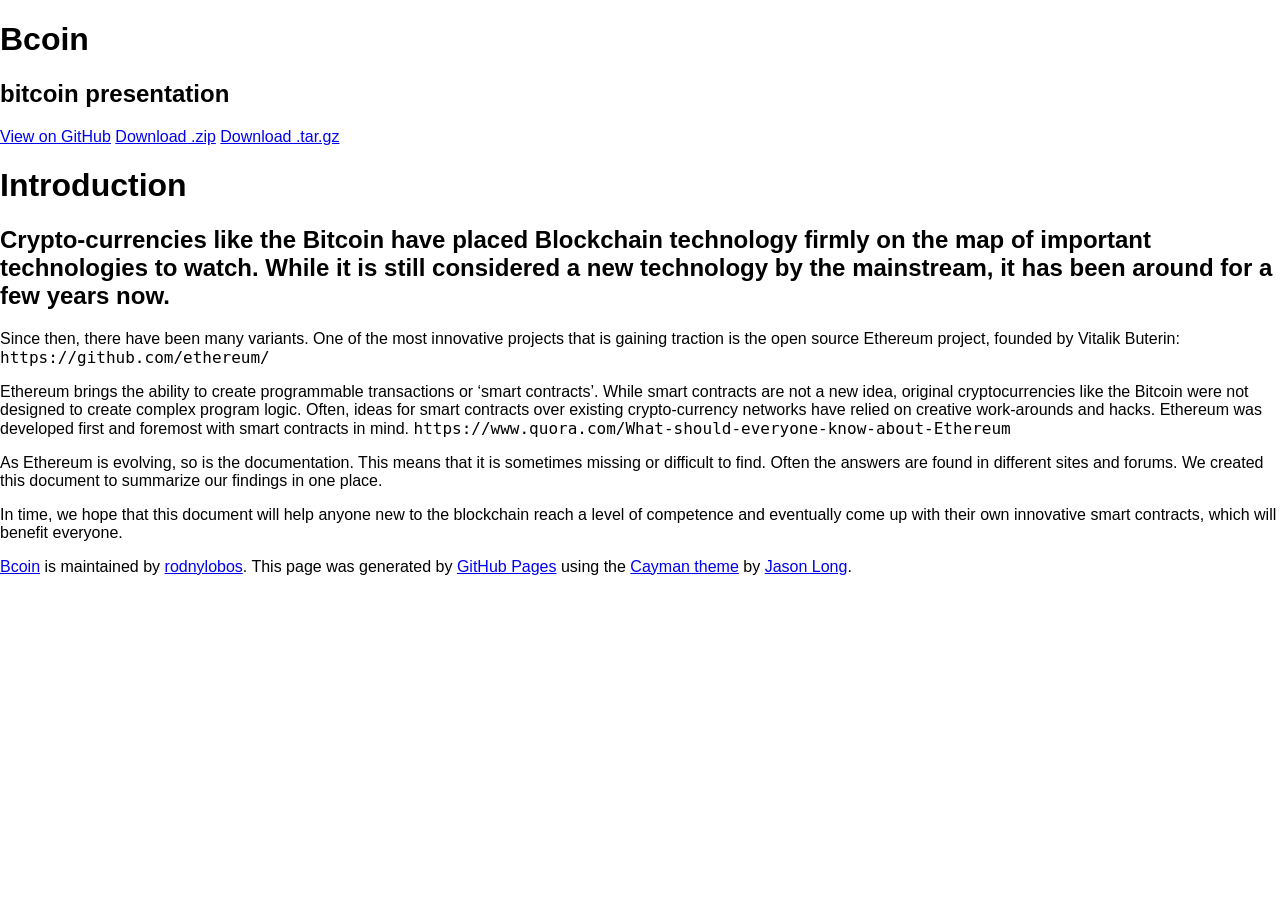
==== index.html @ 87117dfd "Create gh-pages branch via GitHub" ====
<!DOCTYPE html>
<html lang="en-us">
  <head>
    <meta charset="UTF-8">
    <title>Bcoin by rodnylobos</title>
    <meta name="viewport" content="width=device-width, initial-scale=1">
    <link rel="stylesheet" type="text/css" href="stylesheets/normalize.css" media="screen">
    <link href='https://fonts.googleapis.com/css?family=Open+Sans:400,700' rel='stylesheet' type='text/css'>
    <link rel="stylesheet" type="text/css" href="stylesheets/stylesheet.css" media="screen">
    <link rel="stylesheet" type="text/css" href="stylesheets/github-light.css" media="screen">
  </head>
  <body>
    <section class="page-header">
      <h1 class="project-name">Bcoin</h1>
      <h2 class="project-tagline">bitcoin presentation</h2>
      <a href="https://github.com/rodnylobos/bcoin" class="btn">View on GitHub</a>
      <a href="https://github.com/rodnylobos/bcoin/zipball/master" class="btn">Download .zip</a>
      <a href="https://github.com/rodnylobos/bcoin/tarball/master" class="btn">Download .tar.gz</a>
    </section>

    <section class="main-content">
      <h1>
<a id="introduction" class="anchor" href="#introduction" aria-hidden="true"><span aria-hidden="true" class="octicon octicon-link"></span></a>Introduction</h1>

<h2>
<a id="[base64]" class="anchor" href="#[base64]" aria-hidden="true"><span aria-hidden="true" class="octicon octicon-link"></span></a>Crypto-currencies like the Bitcoin have placed Blockchain technology firmly on the map of important technologies to watch. While it is still considered a new technology by the mainstream, it has been around for a few years now.</h2>

<p>Since then, there have been many variants. One of the most innovative projects that is gaining traction is the open source Ethereum project, founded by Vitalik Buterin: <code>https://github.com/ethereum/</code></p>

<p>Ethereum brings the ability to create programmable transactions or ‘smart contracts’. While smart contracts are not a new idea, original cryptocurrencies like the Bitcoin were not designed to create complex program logic. Often, ideas for smart contracts over existing crypto-currency networks have relied on creative work-arounds and hacks. Ethereum was developed first and foremost with smart contracts in mind. <code>https://www.quora.com/What-should-everyone-know-about-Ethereum</code></p>

<p>As Ethereum is evolving, so is the documentation. This means that it is sometimes missing or difficult to find. Often the answers are found in different sites and forums. We created this document to summarize our findings in one place.</p>

<p>In time, we hope that this document will help anyone new to the blockchain reach a level of competence and eventually come up with their own innovative smart contracts, which will benefit everyone. </p>

      <footer class="site-footer">
        <span class="site-footer-owner"><a href="https://github.com/rodnylobos/bcoin">Bcoin</a> is maintained by <a href="https://github.com/rodnylobos">rodnylobos</a>.</span>

        <span class="site-footer-credits">This page was generated by <a href="https://pages.github.com">GitHub Pages</a> using the <a href="https://github.com/jasonlong/cayman-theme">Cayman theme</a> by <a href="https://twitter.com/jasonlong">Jason Long</a>.</span>
      </footer>

    </section>

  
  </body>
</html>
---- stylesheets/github-light.css ----
/*
The MIT License (MIT)

Copyright (c) 2015 GitHub, Inc.

Permission is hereby granted, free of charge, to any person obtaining a copy
of this software and associated documentation files (the "Software"), to deal
in the Software without restriction, including without limitation the rights
to use, copy, modify, merge, publish, distribute, sublicense, and/or sell
copies of the Software, and to permit persons to whom the Software is
furnished to do so, subject to the following conditions:

The above copyright notice and this permission notice shall be included in all
copies or substantial portions of the Software.

THE SOFTWARE IS PROVIDED "AS IS", WITHOUT WARRANTY OF ANY KIND, EXPRESS OR
IMPLIED, INCLUDING BUT NOT LIMITED TO THE WARRANTIES OF MERCHANTABILITY,
FITNESS FOR A PARTICULAR PURPOSE AND NONINFRINGEMENT. IN NO EVENT SHALL THE
AUTHORS OR COPYRIGHT HOLDERS BE LIABLE FOR ANY CLAIM, DAMAGES OR OTHER
LIABILITY, WHETHER IN AN ACTION OF CONTRACT, TORT OR OTHERWISE, ARISING FROM,
OUT OF OR IN CONNECTION WITH THE SOFTWARE OR THE USE OR OTHER DEALINGS IN THE
SOFTWARE.

*/

.pl-c /* comment */ {
  color: #969896;
}

.pl-c1      /* constant, markup.raw, meta.diff.header, meta.module-reference, meta.property-name, support, support.constant, support.variable, variable.other.constant */,
.pl-s .pl-v /* string variable */ {
  color: #0086b3;
}

.pl-e  /* entity */,
.pl-en /* entity.name */ {
  color: #795da3;
}

.pl-s .pl-s1 /* string source */,
.pl-smi      /* storage.modifier.import, storage.modifier.package, storage.type.java, variable.other, variable.parameter.function */ {
  color: #333;
}

.pl-ent /* entity.name.tag */ {
  color: #63a35c;
}

.pl-k /* keyword, storage, storage.type */ {
  color: #a71d5d;
}

.pl-pds              /* punctuation.definition.string, string.regexp.character-class */,
.pl-s                /* string */,
.pl-s .pl-pse .pl-s1 /* string punctuation.section.embedded source */,
.pl-sr               /* string.regexp */,
.pl-sr .pl-cce       /* string.regexp constant.character.escape */,
.pl-sr .pl-sra       /* string.regexp string.regexp.arbitrary-repitition */,
.pl-sr .pl-sre       /* string.regexp source.ruby.embedded */ {
  color: #183691;
}

.pl-v /* variable */ {
  color: #ed6a43;
}

.pl-id /* invalid.deprecated */ {
  color: #b52a1d;
}

.pl-ii /* invalid.illegal */ {
  background-color: #b52a1d;
  color: #f8f8f8;
}

.pl-sr .pl-cce /* string.regexp constant.character.escape */ {
  color: #63a35c;
  font-weight: bold;
}

.pl-ml /* markup.list */ {
  color: #693a17;
}

.pl-mh        /* markup.heading */,
.pl-mh .pl-en /* markup.heading entity.name */,
.pl-ms        /* meta.separator */ {
  color: #1d3e81;
  font-weight: bold;
}

.pl-mq /* markup.quote */ {
  color: #008080;
}

.pl-mi /* markup.italic */ {
  color: #333;
  font-style: italic;
}

.pl-mb /* markup.bold */ {
  color: #333;
  font-weight: bold;
}

.pl-md /* markup.deleted, meta.diff.header.from-file */ {
  background-color: #ffecec;
  color: #bd2c00;
}

.pl-mi1 /* markup.inserted, meta.diff.header.to-file */ {
  background-color: #eaffea;
  color: #55a532;
}

.pl-mdr /* meta.diff.range */ {
  color: #795da3;
  font-weight: bold;
}

.pl-mo /* meta.output */ {
  color: #1d3e81;
}
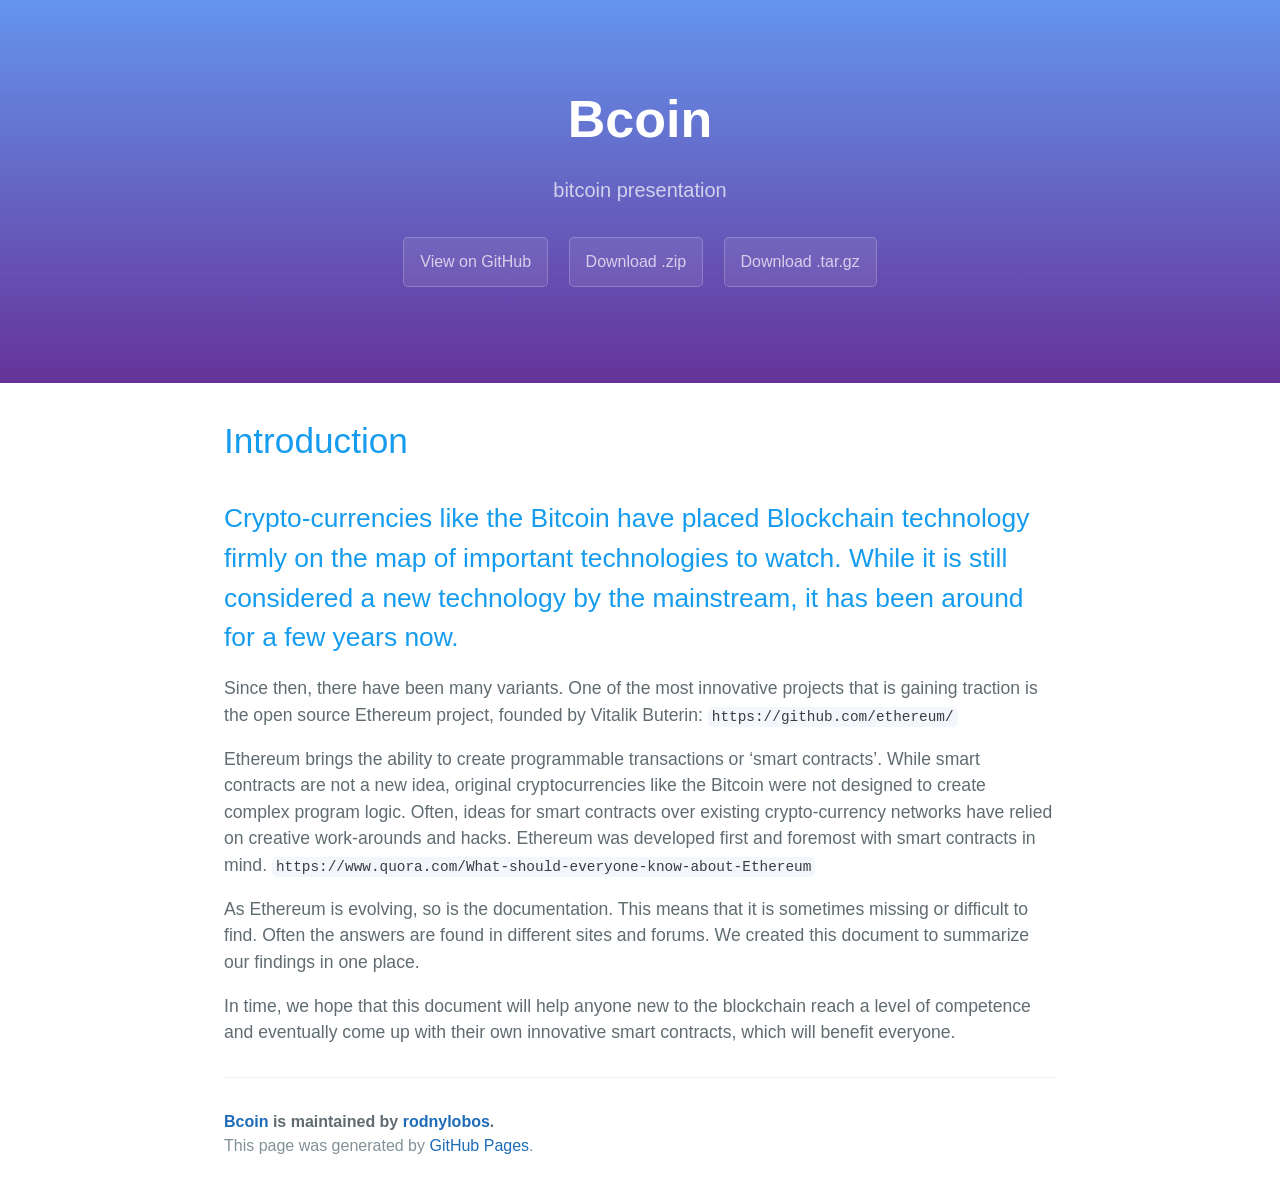
==== commit 740de940: "initializing" ====
--- a/index.html
+++ b/index.html
@@ -36,7 +36,7 @@
       <footer class="site-footer">
         <span class="site-footer-owner"><a href="https://github.com/rodnylobos/bcoin">Bcoin</a> is maintained by <a href="https://github.com/rodnylobos">rodnylobos</a>.</span>
 
-        <span class="site-footer-credits">This page was generated by <a href="https://pages.github.com">GitHub Pages</a> using the <a href="https://github.com/jasonlong/cayman-theme">Cayman theme</a> by <a href="https://twitter.com/jasonlong">Jason Long</a>.</span>
+        <span class="site-footer-credits">This page was generated by <a href="https://pages.github.com">GitHub Pages</a>.</span>
       </footer>
 
     </section>
--- a/stylesheets/stylesheet.css
+++ b/stylesheets/stylesheet.css
@@ -0,0 +1,245 @@
+* {
+  box-sizing: border-box; }
+
+body {
+  padding: 0;
+  margin: 0;
+  font-family: "Open Sans", "Helvetica Neue", Helvetica, Arial, sans-serif;
+  font-size: 16px;
+  line-height: 1.5;
+  color: #606c71; }
+
+a {
+  color: #1e6bb8;
+  text-decoration: none; }
+  a:hover {
+    text-decoration: underline; }
+
+.btn {
+  display: inline-block;
+  margin-bottom: 1rem;
+  color: rgba(255, 255, 255, 0.7);
+  background-color: rgba(255, 255, 255, 0.08);
+  border-color: rgba(255, 255, 255, 0.2);
+  border-style: solid;
+  border-width: 1px;
+  border-radius: 0.3rem;
+  transition: color 0.2s, background-color 0.2s, border-color 0.2s; }
+  .btn + .btn {
+    margin-left: 1rem; }
+
+.btn:hover {
+  color: rgba(255, 255, 255, 0.8);
+  text-decoration: none;
+  background-color: rgba(255, 255, 255, 0.2);
+  border-color: rgba(255, 255, 255, 0.3); }
+
+@media screen and (min-width: 64em) {
+  .btn {
+    padding: 0.75rem 1rem; } }
+
+@media screen and (min-width: 42em) and (max-width: 64em) {
+  .btn {
+    padding: 0.6rem 0.9rem;
+    font-size: 0.9rem; } }
+
+@media screen and (max-width: 42em) {
+  .btn {
+    display: block;
+    width: 100%;
+    padding: 0.75rem;
+    font-size: 0.9rem; }
+    .btn + .btn {
+      margin-top: 1rem;
+      margin-left: 0; } }
+
+.page-header {
+  color: #fff;
+  text-align: center;
+  background: rgb(244,226,156);
+  background-image: linear-gradient(cornflowerblue, rebeccapurple);}
+
+@media screen and (min-width: 64em) {
+  .page-header {
+    padding: 5rem 6rem; } }
+
+@media screen and (min-width: 42em) and (max-width: 64em) {
+  .page-header {
+    padding: 3rem 4rem; } }
+
+@media screen and (max-width: 42em) {
+  .page-header {
+    padding: 2rem 1rem; } }
+
+.project-name {
+  margin-top: 0;
+  margin-bottom: 0.1rem; }
+
+@media screen and (min-width: 64em) {
+  .project-name {
+    font-size: 3.25rem; } }
+
+@media screen and (min-width: 42em) and (max-width: 64em) {
+  .project-name {
+    font-size: 2.25rem; } }
+
+@media screen and (max-width: 42em) {
+  .project-name {
+    font-size: 1.75rem; } }
+
+.project-tagline {
+  margin-bottom: 2rem;
+  font-weight: normal;
+  opacity: 0.7; }
+
+@media screen and (min-width: 64em) {
+  .project-tagline {
+    font-size: 1.25rem; } }
+
+@media screen and (min-width: 42em) and (max-width: 64em) {
+  .project-tagline {
+    font-size: 1.15rem; } }
+
+@media screen and (max-width: 42em) {
+  .project-tagline {
+    font-size: 1rem; } }
+
+.main-content :first-child {
+  margin-top: 0; }
+.main-content img {
+  max-width: 100%; }
+.main-content h1, .main-content h2, .main-content h3, .main-content h4, .main-content h5, .main-content h6 {
+  margin-top: 2rem;
+  margin-bottom: 1rem;
+  font-weight: normal;
+  color: #169CEE; }
+.main-content p {
+  margin-bottom: 1em; }
+.main-content code {
+  padding: 2px 4px;
+  font-family: Consolas, "Liberation Mono", Menlo, Courier, monospace;
+  font-size: 0.9rem;
+  color: #383e41;
+  background-color: #f3f6fa;
+  border-radius: 0.3rem; }
+.main-content pre {
+  padding: 0.8rem;
+  margin-top: 0;
+  margin-bottom: 1rem;
+  font: 1rem Consolas, "Liberation Mono", Menlo, Courier, monospace;
+  color: #567482;
+  word-wrap: normal;
+  background-color: #f3f6fa;
+  border: solid 1px #dce6f0;
+  border-radius: 0.3rem; }
+  .main-content pre > code {
+    padding: 0;
+    margin: 0;
+    font-size: 0.9rem;
+    color: #567482;
+    word-break: normal;
+    white-space: pre;
+    background: transparent;
+    border: 0; }
+.main-content .highlight {
+  margin-bottom: 1rem; }
+  .main-content .highlight pre {
+    margin-bottom: 0;
+    word-break: normal; }
+.main-content .highlight pre, .main-content pre {
+  padding: 0.8rem;
+  overflow: auto;
+  font-size: 0.9rem;
+  line-height: 1.45;
+  border-radius: 0.3rem; }
+.main-content pre code, .main-content pre tt {
+  display: inline;
+  max-width: initial;
+  padding: 0;
+  margin: 0;
+  overflow: initial;
+  line-height: inherit;
+  word-wrap: normal;
+  background-color: transparent;
+  border: 0; }
+  .main-content pre code:before, .main-content pre code:after, .main-content pre tt:before, .main-content pre tt:after {
+    content: normal; }
+.main-content ul, .main-content ol {
+  margin-top: 0; }
+.main-content blockquote {
+  padding: 0 1rem;
+  margin-left: 0;
+  color: #819198;
+  border-left: 0.3rem solid #dce6f0; }
+  .main-content blockquote > :first-child {
+    margin-top: 0; }
+  .main-content blockquote > :last-child {
+    margin-bottom: 0; }
+.main-content table {
+  display: block;
+  width: 100%;
+  overflow: auto;
+  word-break: normal;
+  word-break: keep-all; }
+  .main-content table th {
+    font-weight: bold; }
+  .main-content table th, .main-content table td {
+    padding: 0.5rem 1rem;
+    border: 1px solid #e9ebec; }
+.main-content dl {
+  padding: 0; }
+  .main-content dl dt {
+    padding: 0;
+    margin-top: 1rem;
+    font-size: 1rem;
+    font-weight: bold; }
+  .main-content dl dd {
+    padding: 0;
+    margin-bottom: 1rem; }
+.main-content hr {
+  height: 2px;
+  padding: 0;
+  margin: 1rem 0;
+  background-color: #eff0f1;
+  border: 0; }
+
+@media screen and (min-width: 64em) {
+  .main-content {
+    max-width: 64rem;
+    padding: 2rem 6rem;
+    margin: 0 auto;
+    font-size: 1.1rem; } }
+
+@media screen and (min-width: 42em) and (max-width: 64em) {
+  .main-content {
+    padding: 2rem 4rem;
+    font-size: 1.1rem; } }
+
+@media screen and (max-width: 42em) {
+  .main-content {
+    padding: 2rem 1rem;
+    font-size: 1rem; } }
+
+.site-footer {
+  padding-top: 2rem;
+  margin-top: 2rem;
+  border-top: solid 1px #eff0f1; }
+
+.site-footer-owner {
+  display: block;
+  font-weight: bold; }
+
+.site-footer-credits {
+  color: #819198; }
+
+@media screen and (min-width: 64em) {
+  .site-footer {
+    font-size: 1rem; } }
+
+@media screen and (min-width: 42em) and (max-width: 64em) {
+  .site-footer {
+    font-size: 1rem; } }
+
+@media screen and (max-width: 42em) {
+  .site-footer {
+    font-size: 0.9rem; } }
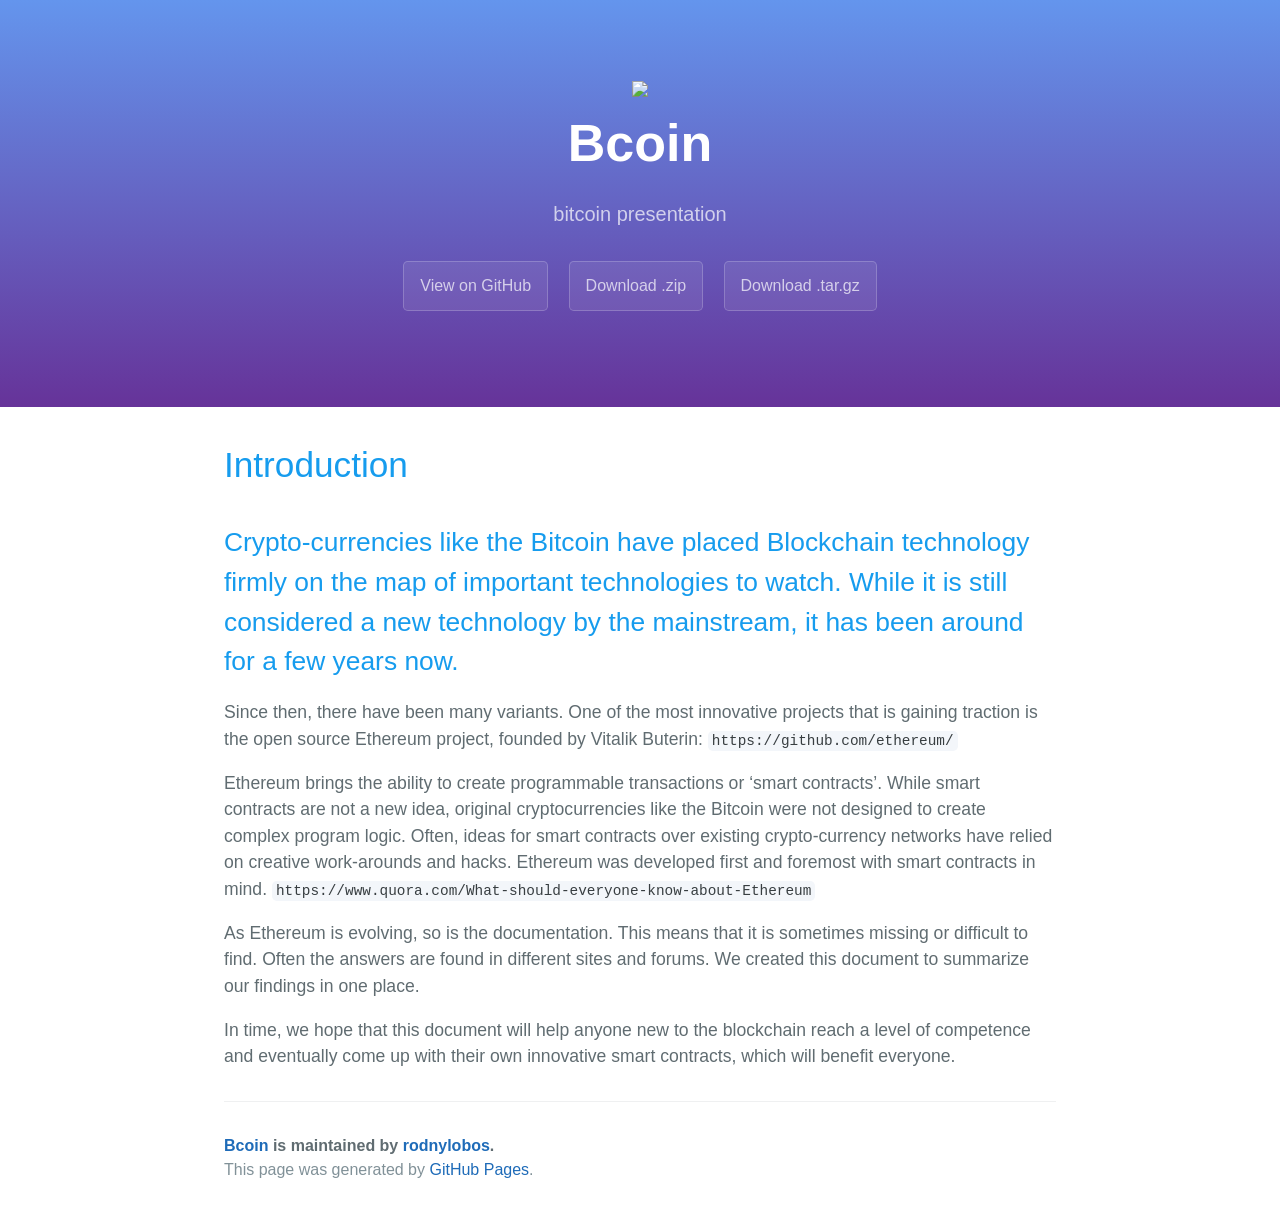
==== commit 187f911f: "added logo" ====
--- a/index.html
+++ b/index.html
@@ -11,6 +11,7 @@
   </head>
   <body>
     <section class="page-header">
+      <img src="http://www.etherfaucet.net/images/ether_logo_small.png">
       <h1 class="project-name">Bcoin</h1>
       <h2 class="project-tagline">bitcoin presentation</h2>
       <a href="https://github.com/rodnylobos/bcoin" class="btn">View on GitHub</a>
